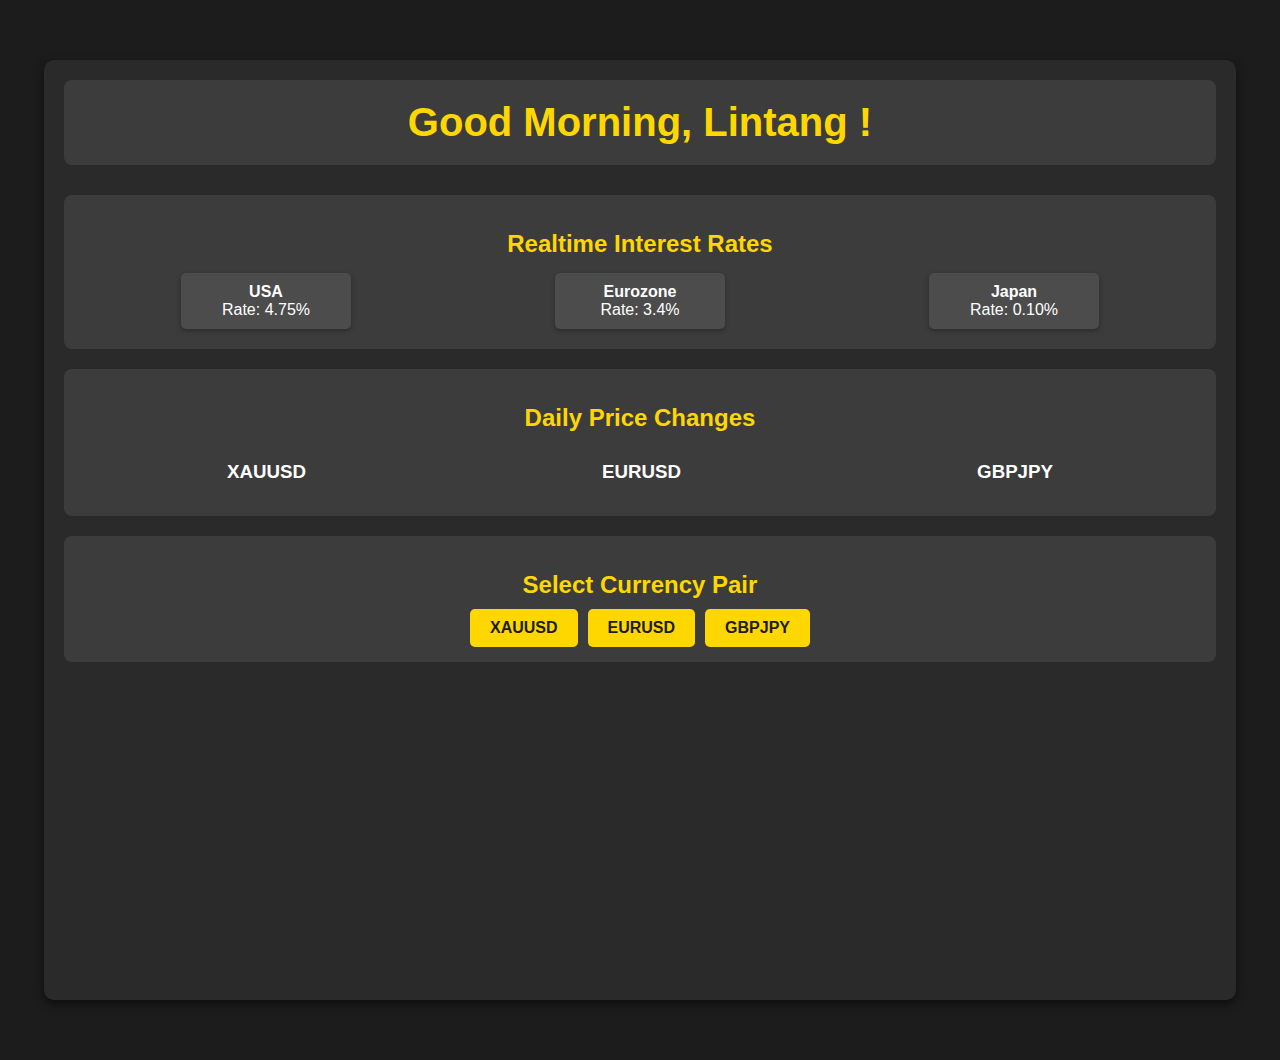
==== main_menu/index.html @ f063c76f "Add files via upload" ====
<!DOCTYPE html>
<html lang="en">
<head>
    <meta charset="UTF-8">
    <meta name="viewport" content="width=device-width, initial-scale=1.0">
    <link rel="stylesheet" href="index.css">
    <title>Dashboard Main Menu</title>
</head>



<body>
<div class="padding_tambahan"></div>
    <div class="dashboard">
        <!-- Greeting Section -->
        <div class="greeting">
            <h1 id="greeting-message"></h1>
        </div>

        <!-- Realtime Interest Rate Section -->
        <div class="interest-rates">
            <h2>Realtime Interest Rates</h2>
            <div id="interest-rate-data" class="rate-container"></div>
        </div>

        <!-- Daily Price Change Section -->
        <div class="price-change">
            <h2>Daily Price Changes</h2>
            <div id="price-change-data" class="price-container">
                <!-- TradingView Widget for XAUUSD -->
                <div class="widget-item">
                    <h3>XAUUSD</h3>
                    <script type="text/javascript" src="https://s3.tradingview.com/external-embedding/embed-widget-mini-symbol-overview.js">
                        {
                          "symbol": "OANDA:XAUUSD",
                          "width": "100%",
                          "height": "180",
                          "locale": "en",
                          "dateRange": "1D",
                          "colorTheme": "dark",
                          "trendLineColor": "rgba(41, 98, 255, 1)",
                          "underLineColor": "rgba(41, 98, 255, 0.3)",
                          "isTransparent": false,
                          "autosize": true,
                          "largeChartUrl": "",
                          "showSymbolLogo": true,
                          "showVolume": false,
                          "percent": true
                        }
                    </script>
                </div>

                <!-- TradingView Widget for EURUSD -->
                <div class="widget-item">
                    <h3>EURUSD</h3>
                    <script type="text/javascript" src="https://s3.tradingview.com/external-embedding/embed-widget-mini-symbol-overview.js">
                        {
                          "symbol": "OANDA:EURUSD",
                          "width": "100%",
                          "height": "180",
                          "locale": "en",
                          "dateRange": "1D",
                          "colorTheme": "dark",
                          "trendLineColor": "rgba(41, 98, 255, 1)",
                          "underLineColor": "rgba(41, 98, 255, 0.3)",
                          "isTransparent": false,
                          "autosize": true,
                          "largeChartUrl": "",
                          "showSymbolLogo": true,
                          "showVolume": false,
                          "percent": true
                        }
                    </script>
                </div>

                <!-- TradingView Widget for GBPJPY -->
                <div class="widget-item">
                    <h3>GBPJPY</h3>
                    <script type="text/javascript" src="https://s3.tradingview.com/external-embedding/embed-widget-mini-symbol-overview.js">
                        {
                          "symbol": "OANDA:GBPJPY",
                          "width": "100%",
                          "height": "180",
                          "locale": "en",
                          "dateRange": "1D",
                          "colorTheme": "dark",
                          "trendLineColor": "rgba(41, 98, 255, 1)",
                          "underLineColor": "rgba(41, 98, 255, 0.3)",
                          "isTransparent": false,
                          "autosize": true,
                          "largeChartUrl": "",
                          "showSymbolLogo": true,
                          "showVolume": false,
                          "percent": true
                        }
                    </script>
                </div>
            </div>
        </div>

        <!-- Currency Buttons Section -->
        <div class="currency-buttons">
            <h2>Select Currency Pair</h2>
            <div class="button-container">
                <a href="file:///C:/Users/nurli/Desktop/Koding/proyek_scalping/website_XAUUSD/index.html" class="currency-button">XAUUSD</a>
                <a href="/proyek_scalping/website_GBPJPY/index.html" class="currency-button">EURUSD</a>
                <a href="#" class="currency-button">GBPJPY</a>
            </div>
        </div>
    </div>

    <script src="script.js"></script>

<div class="padding_tambahan"></div>
</body>
</html>
---- main_menu/index.css ----
body {
    font-family: 'Arial', sans-serif;
    margin: 0;
    padding: 0;
    background: #1c1c1c;
    color: #ffffff;
    display: flex;
    justify-content: center;
    align-items: center;
    height: auto;
    flex-direction: column;
}

.padding_tambahan{
    display: flex;
    flex-direction: column;
    padding:20px;
    margin-bottom: 20px;
}
.dashboard {
    width: 90%;
    max-width: 1200px;
    background: #2a2a2a;
    border-radius: 10px;
    padding: 20px;
    box-shadow: 0 4px 10px rgba(0, 0, 0, 0.5);
    display: flex;
    flex-direction: column;
    gap: 20px;
    min-height: 100vh; /* Pastikan dashboard memiliki tinggi minimal */
}

.greeting {
    text-align: center;
    padding: 20px;
    margin-bottom: 10px;
    background: #3c3c3c;
    border-radius: 8px;
    display: block;
    width: 100%;
    box-sizing: border-box;
}

.greeting h1 {
    font-size: 2.5rem; /* Ukuran font lebih besar */
    margin: 0;
    word-wrap: break-word; /* Memastikan teks terpotong dengan rapi */
    padding: 0 10px; /* Memberikan ruang di samping teks */
    color: #ffd700; /* Menambahkan warna pada teks */
}

.interest-rates, .price-change, .currency-buttons {
    background: #3c3c3c;
    padding: 15px;
    border-radius: 8px;
}

h2 {
    margin-bottom: 10px;
    text-align: center;
    color: #ffd700;
}

h3 {
    display: flex;
    justify-content: center;
    gap: 10px;
}

.rate-container, .price-container {
    display: flex;
    justify-content: space-around;
    flex-wrap: wrap;
}

.rate-item, .price-item {
    background: #4c4c4c;
    padding: 10px;
    margin: 5px;
    border-radius: 5px;
    text-align: center;
    flex: 1;
    max-width: 150px;
    box-shadow: 0 2px 5px rgba(0, 0, 0, 0.3);
}

.currency-buttons .button-container {
    display: flex;
    justify-content: center;
    gap: 10px;
}

.currency-button {
    background: #ffd700;
    color: #1c1c1c;
    text-decoration: none;
    padding: 10px 20px;
    border-radius: 5px;
    font-weight: bold;
    transition: background 0.3s;
}

.currency-button:hover {
    background: #e6b800;
}
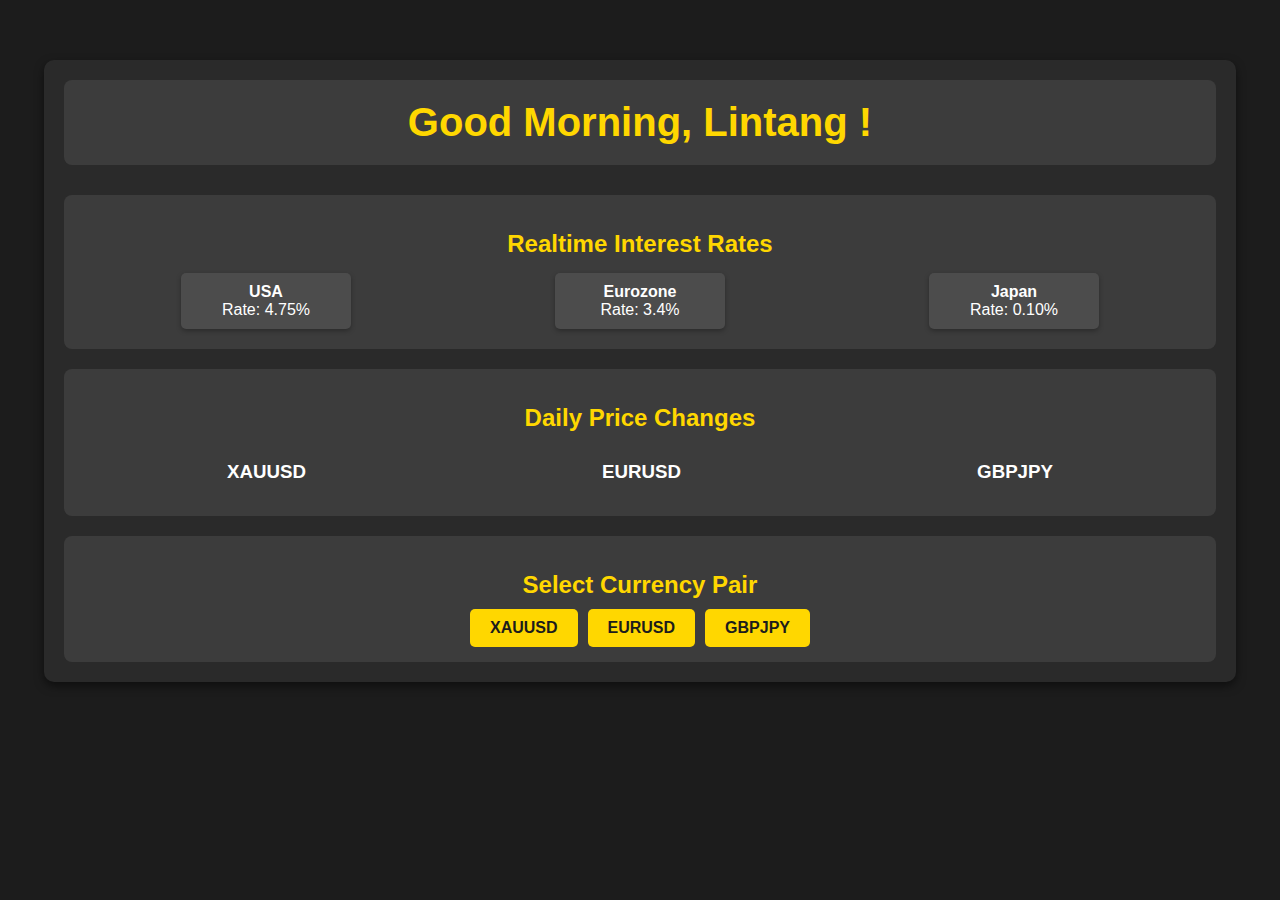
==== commit 0aab4e0c: "Update index.html" ====
--- a/main_menu/index.html
+++ b/main_menu/index.html
@@ -4,6 +4,7 @@
     <meta charset="UTF-8">
     <meta name="viewport" content="width=device-width, initial-scale=1.0">
     <link rel="stylesheet" href="index.css">
+    <link rel="icon" href="https://nurlintang.github.io/website_market/favicon-32x32.png" type="image/x-icon">
     <title>Dashboard Main Menu</title>
 </head>
 
@@ -102,9 +103,9 @@
         <div class="currency-buttons">
             <h2>Select Currency Pair</h2>
             <div class="button-container">
-                <a href="file:///C:/Users/nurli/Desktop/Koding/proyek_scalping/website_XAUUSD/index.html" class="currency-button">XAUUSD</a>
-                <a href="/proyek_scalping/website_GBPJPY/index.html" class="currency-button">EURUSD</a>
-                <a href="#" class="currency-button">GBPJPY</a>
+                <a href="https://nurlintang.github.io/website_market/website_XAUUSD/index.html" class="currency-button">XAUUSD</a>
+                <a href="https://nurlintang.github.io/website_market/website_EURUSD/index.html" class="currency-button">EURUSD</a>
+                <a href="https://nurlintang.github.io/website_market/website_GBPJPY/index.html" class="currency-button">GBPJPY</a>
             </div>
         </div>
     </div>
--- a/main_menu/index.css
+++ b/main_menu/index.css
@@ -27,7 +27,7 @@
     display: flex;
     flex-direction: column;
     gap: 20px;
-    min-height: 100vh; /* Pastikan dashboard memiliki tinggi minimal */
+    min-height: auto;
 }
 
 .greeting {
